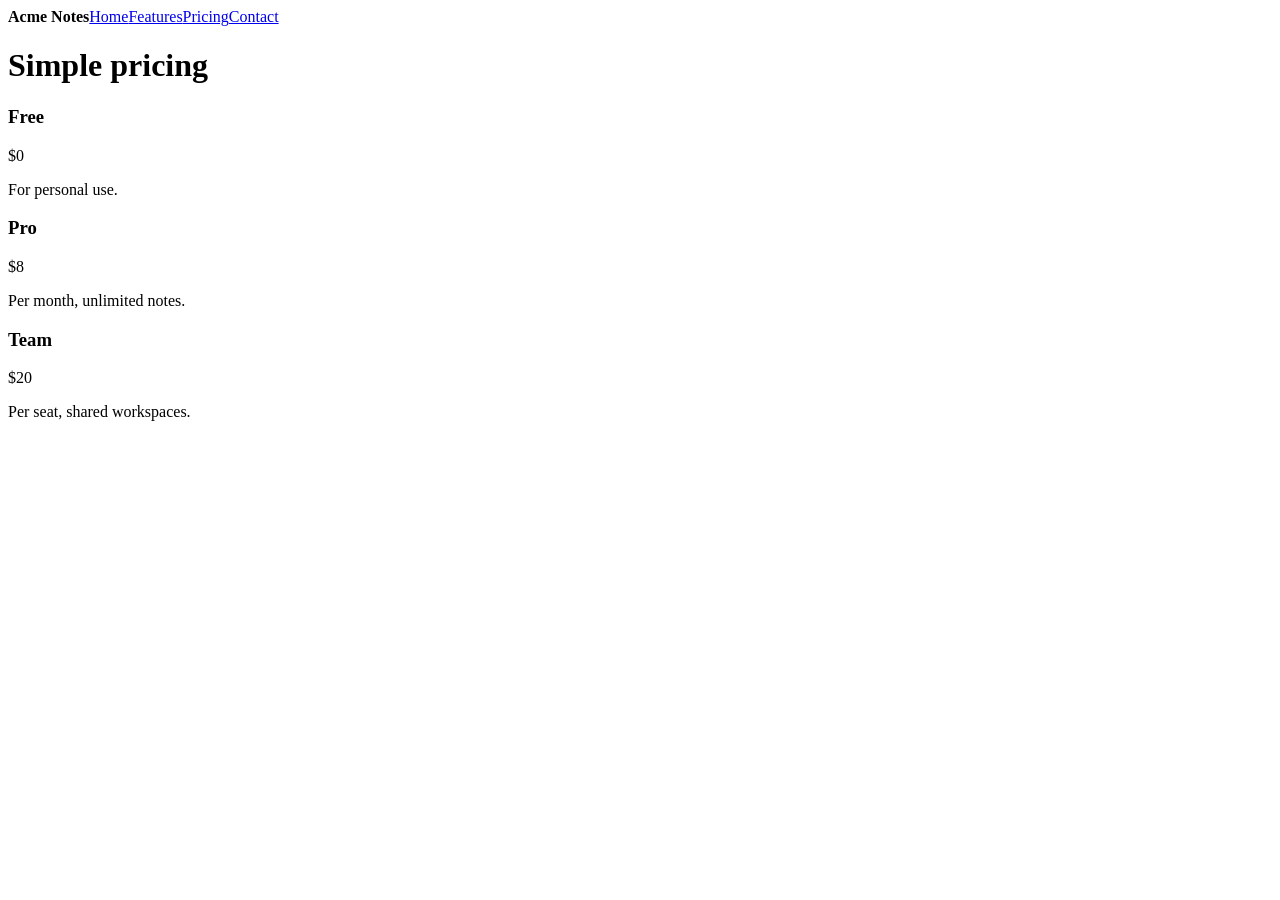
==== examples/sample-site/pricing.html @ d5a4ee3a "first commit" ====
<!doctype html><html><head><meta charset="utf-8"><title>Pricing</title><link rel="stylesheet" href="/style.css"></head><body><nav><b>Acme Notes</b><a href="/">Home</a><a href="/features.html">Features</a><a href="/pricing.html">Pricing</a><a href="/contact.html">Contact</a></nav><main><h1>Simple pricing</h1><div class="grid"><div class="card"><h3>Free</h3><div class="price">$0</div><p>For personal use.</p></div><div class="card" id="pro"><h3>Pro</h3><div class="price">$8</div><p>Per month, unlimited notes.</p></div><div class="card"><h3>Team</h3><div class="price">$20</div><p>Per seat, shared workspaces.</p></div></div></main></body></html>
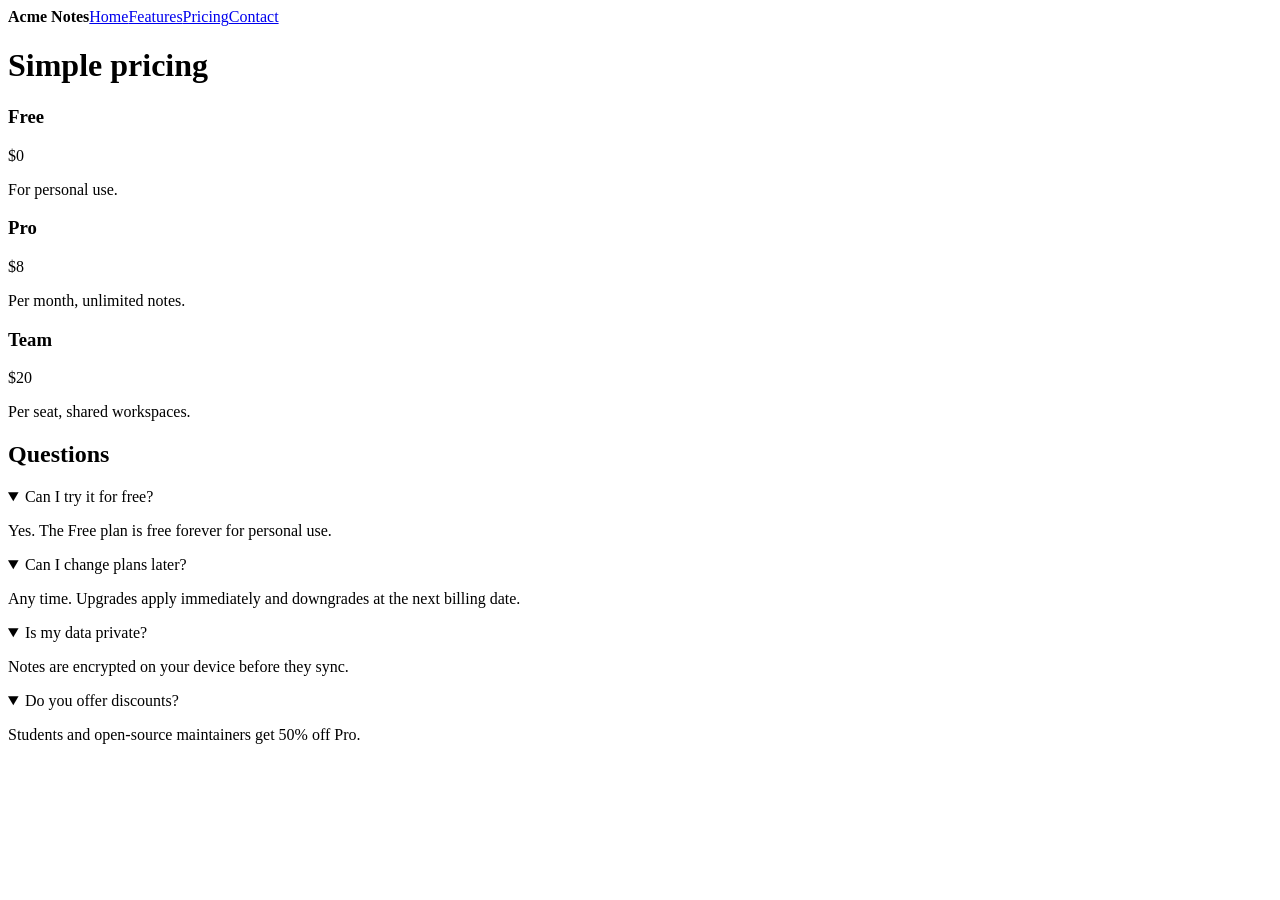
==== commit 907f3135: "Add title cards, login sessions, hover/scroll in sample demo" ====
--- a/examples/sample-site/pricing.html
+++ b/examples/sample-site/pricing.html
@@ -1 +1 @@
-<!doctype html><html><head><meta charset="utf-8"><title>Pricing</title><link rel="stylesheet" href="/style.css"></head><body><nav><b>Acme Notes</b><a href="/">Home</a><a href="/features.html">Features</a><a href="/pricing.html">Pricing</a><a href="/contact.html">Contact</a></nav><main><h1>Simple pricing</h1><div class="grid"><div class="card"><h3>Free</h3><div class="price">$0</div><p>For personal use.</p></div><div class="card" id="pro"><h3>Pro</h3><div class="price">$8</div><p>Per month, unlimited notes.</p></div><div class="card"><h3>Team</h3><div class="price">$20</div><p>Per seat, shared workspaces.</p></div></div></main></body></html>
+<!doctype html><html><head><meta charset="utf-8"><title>Pricing</title><link rel="stylesheet" href="/style.css"></head><body><nav><b>Acme Notes</b><a href="/">Home</a><a href="/features.html">Features</a><a href="/pricing.html">Pricing</a><a href="/contact.html">Contact</a></nav><main><h1>Simple pricing</h1><div class="grid"><div class="card"><h3>Free</h3><div class="price">$0</div><p>For personal use.</p></div><div class="card" id="pro"><h3>Pro</h3><div class="price">$8</div><p>Per month, unlimited notes.</p></div><div class="card"><h3>Team</h3><div class="price">$20</div><p>Per seat, shared workspaces.</p></div></div><h2 id="faq">Questions</h2><details open class="faq"><summary>Can I try it for free?</summary><p>Yes. The Free plan is free forever for personal use.</p></details><details open class="faq"><summary>Can I change plans later?</summary><p>Any time. Upgrades apply immediately and downgrades at the next billing date.</p></details><details open class="faq"><summary>Is my data private?</summary><p>Notes are encrypted on your device before they sync.</p></details><details open class="faq"><summary>Do you offer discounts?</summary><p>Students and open-source maintainers get 50% off Pro.</p></details></main></body></html>
